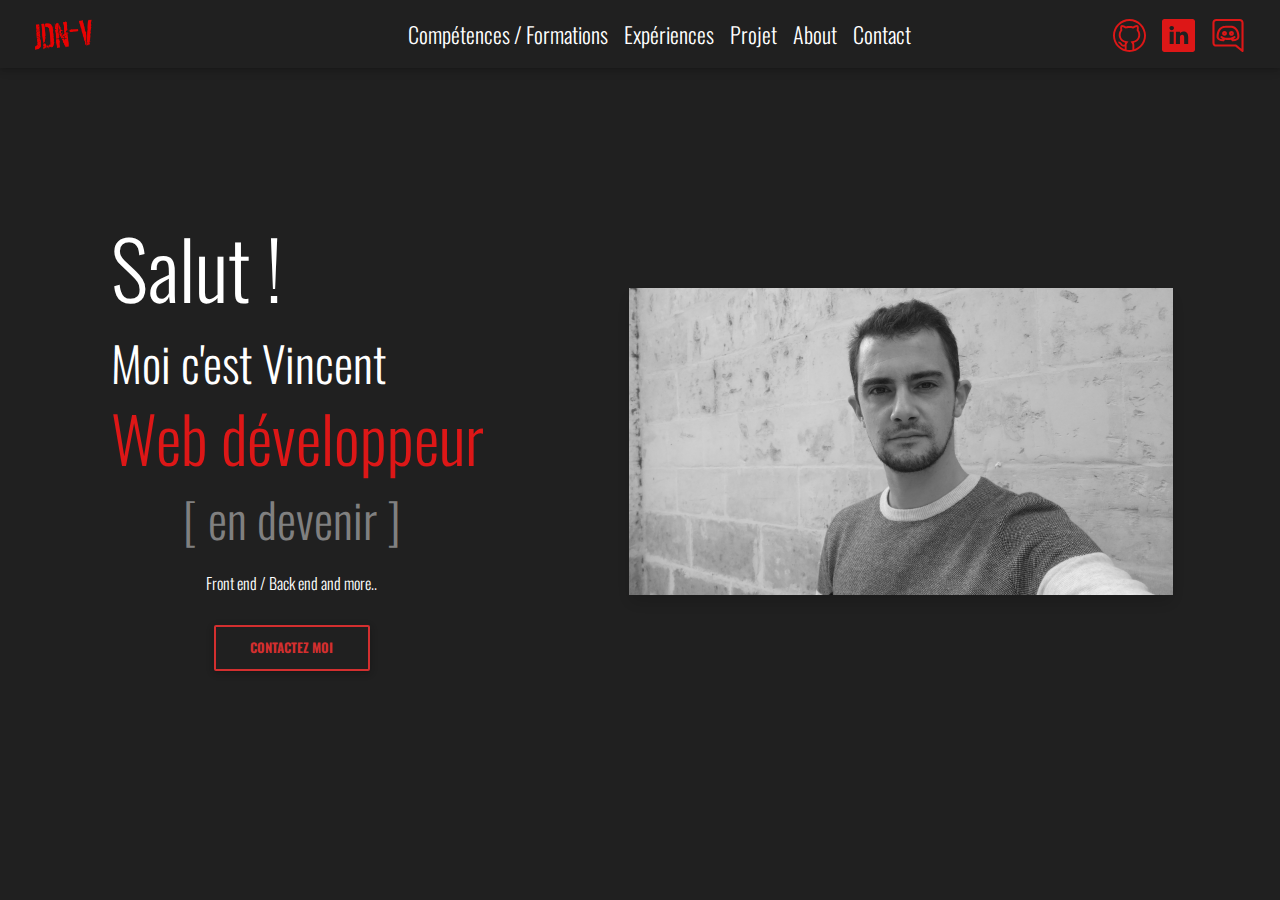
==== index.html @ fe7c05a7 "maj" ====
<!DOCTYPE html>
<html lang="fr">

<head>
  <meta charset="UTF-8">
  <!-- Responsive meta tag -->
  <meta name="viewport" content="width=device-width, initial-scale=1, shrink-to-fit=no">
  <link rel="stylesheet" href="assets/css/bootstrap.css">
  <link rel="stylesheet" href="assets/css/mdb.css">
  <link rel="stylesheet" href="assets/css/style.css">
  <link rel="stylesheet" href="assets/css/navBar.css">
  <link href="https://fonts.googleapis.com/css2?family=Oswald&display=swap" rel="stylesheet">
  <title>JOURDAN Vincent - Web développeur /AMIENS/CV/Accueil</title>

</head>

<body>

  <div class="container-fluid h-100 overflow-auto animated slideInDown">

    <!-- Bar de navigation responsive -->
    <div class="row">
      
      <nav id="navBar" class="col navbar navbar-expand-lg navbar-dark bgSha mb-2 mb-lg-5">
        <a class="col-2 col-lg-2 navbar-brand " href="index.html"><img class="myLogo" src="assets/Logo/JDN-Logo.png" alt="Mon JDN-V logo"></a>
        <button class="navbar-toggler" type="button" data-toggle="collapse" data-target="#navbarContent">
          <span class="navbar-toggler-icon"></span>
        </button>
        <div id="navbarContent" class="collapse navbar-collapse justify-content-lg-between">
          <ul class="col-12 col-lg-10 navbar-nav justify-content-lg-center text-center">
            <li class="nav-item"><a class="nav-link" href="skill.html">Compétences / Formations</a></li>
            <li class="nav-item"><a class="nav-link" href="experience.html">Expériences</a></li>
            <li class="nav-item"><a class="nav-link" href="project.html">Projet</a></li>
            <li class="nav-item"><a class="nav-link" href="about.html">About</a></li>
            <li class="nav-item"><a class="nav-link" href="contact.html">Contact</a></li>
          </ul>
          <ul  class="col-lg-2 pr-lg-0 flex-row justify-content-center navbar-nav">
            <li class="nav-item"><a class="nav-link" href="https://github.com/JOURDANVincent" target="_blank"><img class="animated bounce delay-2s" src="assets/img/github.svg" alt="github"></a></li>
            <li class="nav-item"><a class="nav-link" href="https://www.linkedin.com/in/vincent-jourdan-99902015a/" target="_blank"><img class="animated bounce delay-3s" src="assets/img/linkedin.svg" alt="linkedin"></a></li>
            <li class="nav-item"><a class="nav-link" href="#about" target="_blank"><img class="animated bounce delay-4s" src="assets/img/discord.svg" alt="discord"></a></li>
          </ul>
        </div>
      </nav>

    </div>
  
    <!-- Section About en page de garde -->
    <div class="row h-75 align-items-center">

      <div id="aboutText" class="col-12 col-lg-5 pl-lg-5 ml-lg-5 float-right">
        <div class="col-12 text-center">
          <p class="animated jello delay-2s float-lg-left" id="salut">Salut !</p>
          <p class=" float-lg-left">Moi c'est Vincent</p>
        </div>
        <div class="col-12 mt-lg-4 text-center">
          <h2 id="webdev" class="thTitle float-lg-left">Web développeur</h2>
        </div>
        <div class="col-12 col-lg-10 text-center float-lg-left">
          <p class="thTxtGrey mb-lg-3">[ en devenir ]</p>
          <p id="febe">Front end / Back end and more..</p>
        </div>
        <div class="col-12 col-lg-10 float-lg-left align-items-lg-center text-center mt-4 mb-4 mt-lg-4">
          <a class="btn font-weight-bold btn-outline-red" href="contact.html">Contactez Moi</a>
        </div>
      </div>
    
      <div class="col-12 col-lg-6 p-lg-5 mb-4 text-center py-auto">
        <img id="myPhoto" class="img-fluid shadow" src="assets/img/MaPhoto.jpg" alt="Ma photo">
      </div>
     
    </div>
    
    
  </div> 

  <script src="https://code.jquery.com/jquery-3.5.1.slim.min.js"
    integrity="sha384-DfXdz2htPH0lsSSs5nCTpuj/zy4C+OGpamoFVy38MVBnE+IbbVYUew+OrCXaRkfj" crossorigin="anonymous">
  </script>
  <script src="https://cdn.jsdelivr.net/npm/popper.js@1.16.1/dist/umd/popper.min.js"
    integrity="sha384-9/reFTGAW83EW2RDu2S0VKaIzap3H66lZH81PoYlFhbGU+6BZp6G7niu735Sk7lN" crossorigin="anonymous">
  </script>
  <script src="https://cdn.jsdelivr.net/npm/bootstrap@4.5.3/dist/js/bootstrap.min.js"
    integrity="sha384-w1Q4orYjBQndcko6MimVbzY0tgp4pWB4lZ7lr30WKz0vr/aWKhXdBNmNb5D92v7s" crossorigin="anonymous">
  </script>

</body>

</html>
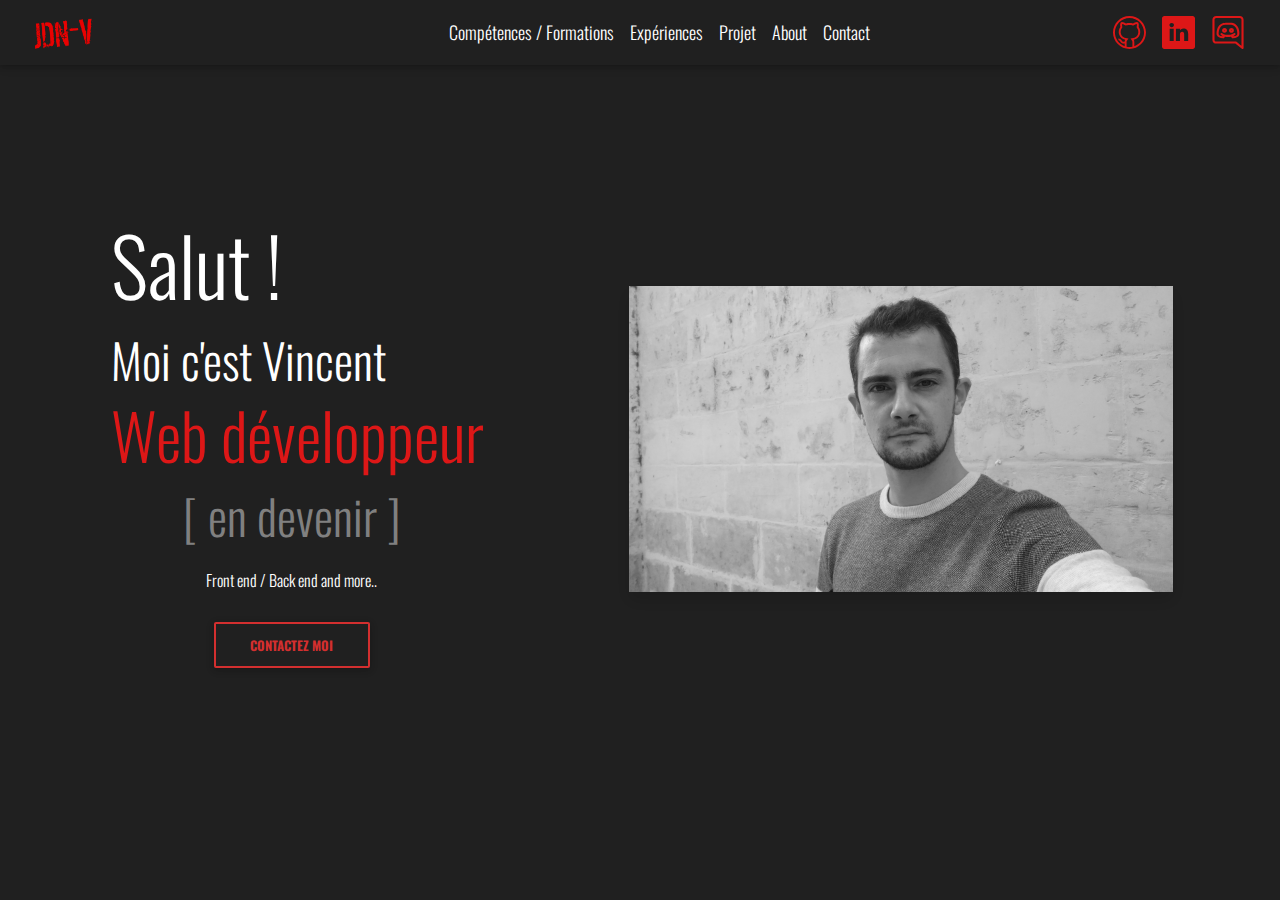
==== commit d76c674c: "couleur navigateur" ====
--- a/index.html
+++ b/index.html
@@ -3,6 +3,7 @@
 
 <head>
   <meta charset="UTF-8">
+  <meta name="theme-color" content="#000000">
   <!-- Responsive meta tag -->
   <meta name="viewport" content="width=device-width, initial-scale=1, shrink-to-fit=no">
   <link rel="stylesheet" href="assets/css/bootstrap.css">
--- a/assets/css/style.css
+++ b/assets/css/style.css
@@ -11,8 +11,27 @@
 }
 
 h5 {
-    font-size: 25px;
+    font-size: 20px;
 }
+
+p {
+    margin: 0;
+}
+a {
+    color: grey;
+}
+hr {
+    -moz-border-bottom-colors: none;
+    -moz-border-image: none;
+    border-image: none;
+    -moz-border-left-colors: none;
+    -moz-border-right-colors: none;
+    -moz-border-top-colors: none;
+    border-color: #EEEEEE99;
+    border-style: solid none;
+    border-width: 1px 0;
+    margin: 18px 0;
+  }
 
 .myLogo {
     width: auto;
@@ -43,9 +62,9 @@
 }
 
 .nav-link {
-    font-size: 22px;
+    font-size: 18px;
 }
-#navbarContent .active a{
+#navbarContent .active .nav-link{
     color: #DD1717 !important;
     font-weight: bold;
     background-color:#202020 !important;
@@ -66,11 +85,11 @@
     background-color: rgba(25,25,25,0.8);
     border-radius: 5px;
 }
+.txtThOp {
+    color: #202020;
+}
 .bgGreyNoS {
     background-color: #202020 !important;
-}
-.thPlaceHolder {
-    background-color: #303030;
 }
 
 .thTitle, h2, #about a, a:hover {
@@ -87,7 +106,7 @@
 .date {
     color: black;
     font-weight: bold;
-    font-size: 25px;
+    font-size: 20px;
 }
 .firm {
     color: rgb(180, 30, 30);
@@ -95,7 +114,7 @@
 }
 
 .thLyLogo {
-    font-size: 30px;
+    font-size: 20px;
     font-weight: bold;
     color: black;
 }
@@ -123,9 +142,7 @@
 #webdev {
     font-size: 4rem !important;
 }
- p {
-     margin: 0;
- }
+
 
  .pgBar {
     position: relative;
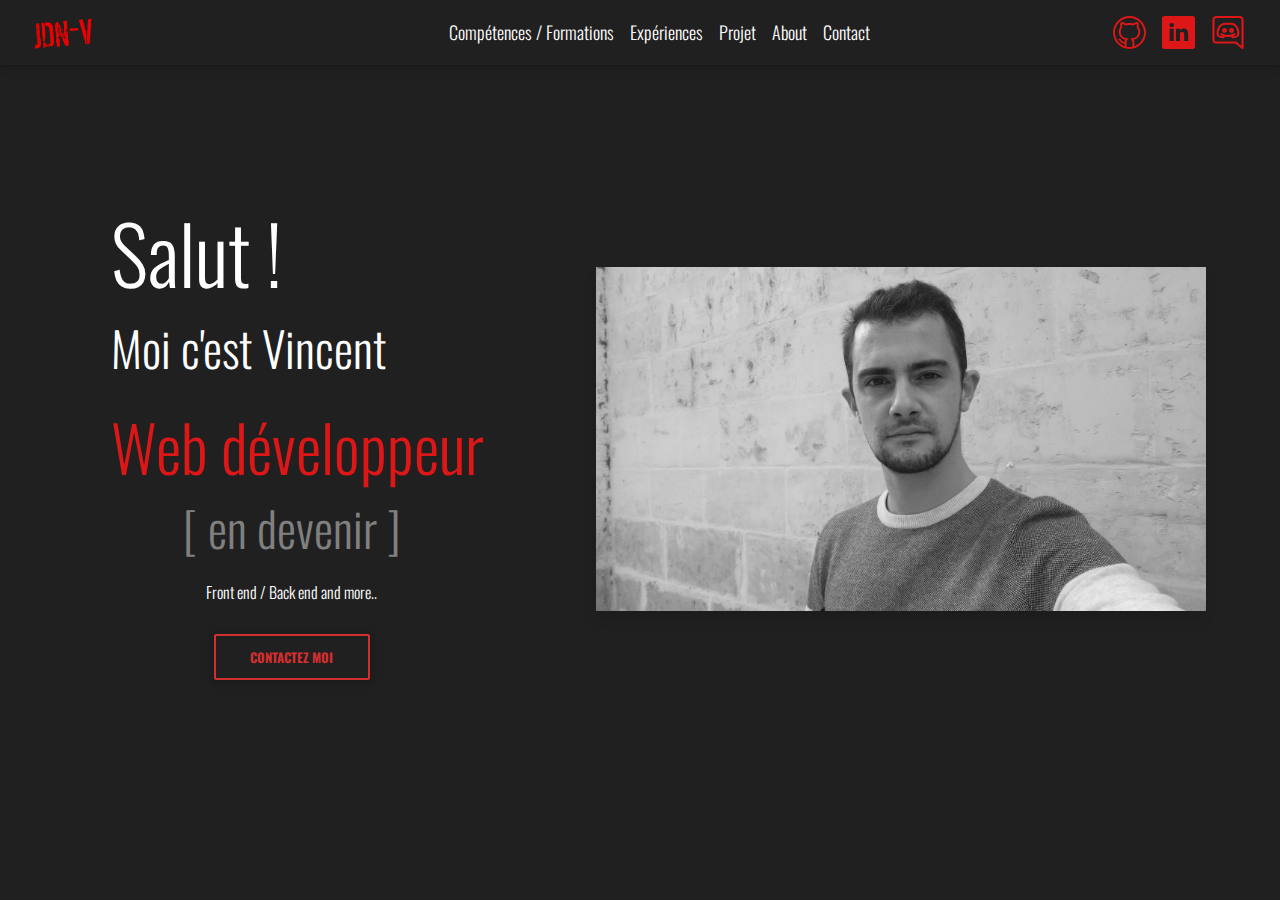
==== commit ab917e9d: "sup lien navbar / add mdb bootstrap min.map" ====
--- a/index.html
+++ b/index.html
@@ -3,13 +3,12 @@
 
 <head>
   <meta charset="UTF-8">
-  <meta name="theme-color" content="#000000">
+  <meta name="theme-color" content="#181818">
   <!-- Responsive meta tag -->
   <meta name="viewport" content="width=device-width, initial-scale=1, shrink-to-fit=no">
   <link rel="stylesheet" href="assets/css/bootstrap.css">
   <link rel="stylesheet" href="assets/css/mdb.css">
   <link rel="stylesheet" href="assets/css/style.css">
-  <link rel="stylesheet" href="assets/css/navBar.css">
   <link href="https://fonts.googleapis.com/css2?family=Oswald&display=swap" rel="stylesheet">
   <title>JOURDAN Vincent - Web développeur /AMIENS/CV/Accueil</title>
 
@@ -48,10 +47,10 @@
     <!-- Section About en page de garde -->
     <div class="row h-75 align-items-center">
 
-      <div id="aboutText" class="col-12 col-lg-5 pl-lg-5 ml-lg-5 float-right">
-        <div class="col-12 text-center">
-          <p class="animated jello delay-2s float-lg-left" id="salut">Salut !</p>
-          <p class=" float-lg-left">Moi c'est Vincent</p>
+      <div id="aboutText" class="col-12 col-lg-5 ml-lg-5 pl-lg-5">
+        <div class="col-12 text-center text-lg-left"> 
+          <p class="animated jello delay-2s" id="salut">Salut !</p>
+          <p class="  ">Moi c'est Vincent</p>
         </div>
         <div class="col-12 mt-lg-4 text-center">
           <h2 id="webdev" class="thTitle float-lg-left">Web développeur</h2>
@@ -60,12 +59,12 @@
           <p class="thTxtGrey mb-lg-3">[ en devenir ]</p>
           <p id="febe">Front end / Back end and more..</p>
         </div>
-        <div class="col-12 col-lg-10 float-lg-left align-items-lg-center text-center mt-4 mb-4 mt-lg-4">
+        <div class="col-12 col-lg-10 float-lg-left align-items-lg-center text-center mt-4 mb-4">
           <a class="btn font-weight-bold btn-outline-red" href="contact.html">Contactez Moi</a>
         </div>
       </div>
     
-      <div class="col-12 col-lg-6 p-lg-5 mb-4 text-center py-auto">
+      <div class="col-12 col-lg-6 pr-lg-6 mb-4 text-center">
         <img id="myPhoto" class="img-fluid shadow" src="assets/img/MaPhoto.jpg" alt="Ma photo">
       </div>
      
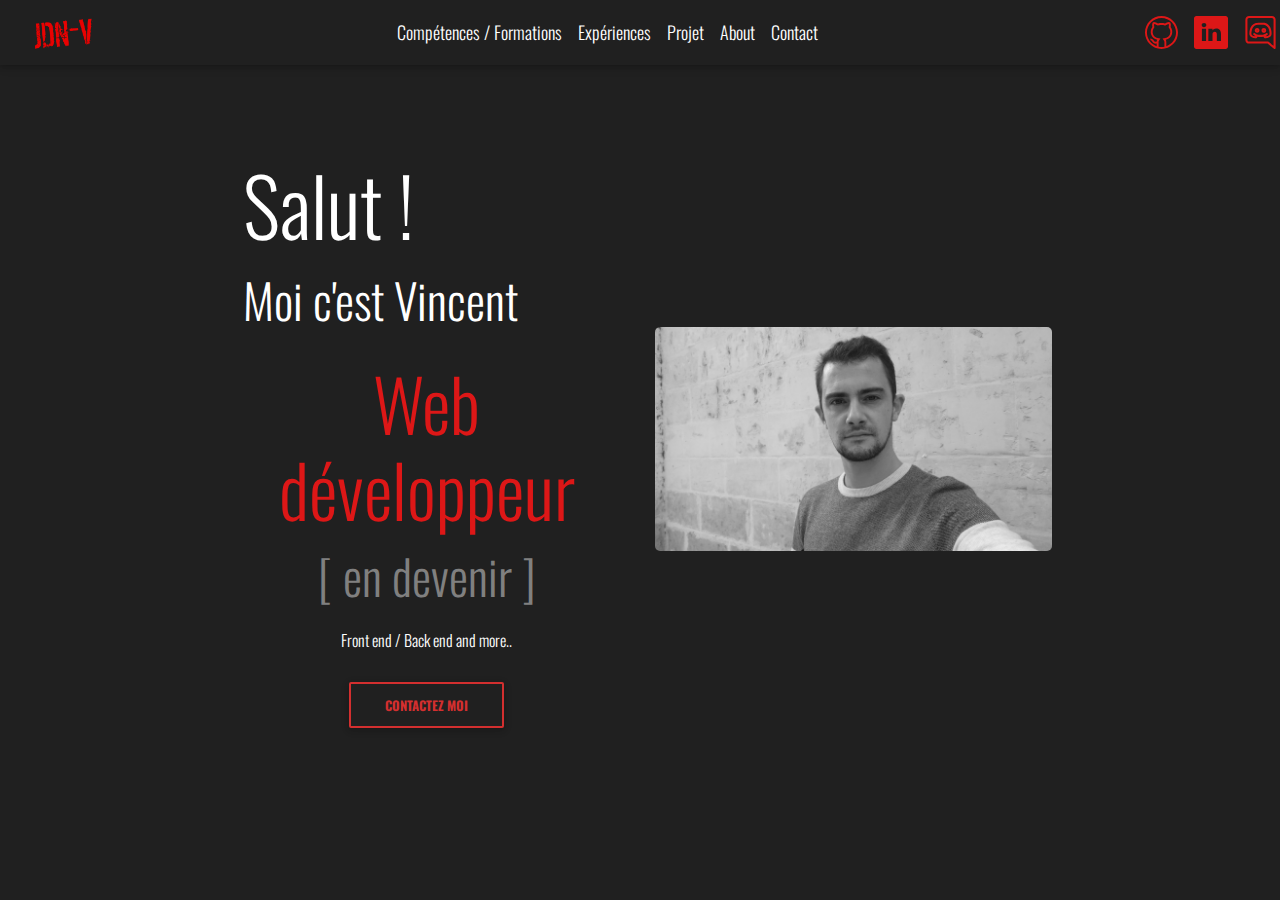
==== commit 715ab002: "correction fautes" ====
--- a/index.html
+++ b/index.html
@@ -21,33 +21,33 @@
     <!-- Bar de navigation responsive -->
     <div class="row">
       
-      <nav id="navBar" class="col navbar navbar-expand-lg navbar-dark bgSha mb-2 mb-lg-5">
-        <a class="col-2 col-lg-2 navbar-brand " href="index.html"><img class="myLogo" src="assets/Logo/JDN-Logo.png" alt="Mon JDN-V logo"></a>
+      <nav id="navBar" class="col-lg-12 navbar navbar-expand-lg navbar-dark bgSha mb-4 mb-lg-5">
+        <a class="col-2 col-lg-1 navbar-brand " href="index.html"><img class="myLogo" src="assets/Logo/JDN-Logo.png" alt="Mon JDN-V logo"></a>
         <button class="navbar-toggler" type="button" data-toggle="collapse" data-target="#navbarContent">
-          <span class="navbar-toggler-icon"></span>
+        <span class="navbar-toggler-icon"></span>
         </button>
-        <div id="navbarContent" class="collapse navbar-collapse justify-content-lg-between">
-          <ul class="col-12 col-lg-10 navbar-nav justify-content-lg-center text-center">
-            <li class="nav-item"><a class="nav-link" href="skill.html">Compétences / Formations</a></li>
-            <li class="nav-item"><a class="nav-link" href="experience.html">Expériences</a></li>
-            <li class="nav-item"><a class="nav-link" href="project.html">Projet</a></li>
-            <li class="nav-item"><a class="nav-link" href="about.html">About</a></li>
-            <li class="nav-item"><a class="nav-link" href="contact.html">Contact</a></li>
-          </ul>
-          <ul  class="col-lg-2 pr-lg-0 flex-row justify-content-center navbar-nav">
-            <li class="nav-item"><a class="nav-link" href="https://github.com/JOURDANVincent" target="_blank"><img class="animated bounce delay-2s" src="assets/img/github.svg" alt="github"></a></li>
-            <li class="nav-item"><a class="nav-link" href="https://www.linkedin.com/in/vincent-jourdan-99902015a/" target="_blank"><img class="animated bounce delay-3s" src="assets/img/linkedin.svg" alt="linkedin"></a></li>
-            <li class="nav-item"><a class="nav-link" href="#about" target="_blank"><img class="animated bounce delay-4s" src="assets/img/discord.svg" alt="discord"></a></li>
-          </ul>
+        <div id="navbarContent" class="col-lg-11 collapse navbar-collapse justify-content-lg-between">
+            <ul class="col-12 col-lg-10 navbar-nav justify-content-lg-center text-center">
+                <li class="nav-item"><a class="nav-link" href="skill.html">Compétences / Formations</a></li>
+                <li class="nav-item"><a class="nav-link" href="experience.html">Expériences</a></li>
+                <li class="nav-item"><a class="nav-link" href="project.html">Projet</a></li>
+                <li class="nav-item"><a class="nav-link" href="about.html">About</a></li>
+                <li class="nav-item"><a class="nav-link" href="contact.html">Contact</a></li>
+            </ul>
+            <ul  class="col-lg-1 flex-row justify-content-center navbar-nav">
+                <li class="nav-item"><a class="nav-link" href="https://github.com/JOURDANVincent" target="_blank"><img class="animated bounce delay-2s" src="assets/img/github.svg" alt="github"></a></li>
+                <li class="nav-item"><a class="nav-link" href="https://www.linkedin.com/in/vincent-jourdan-99902015a/" target="_blank"><img class="animated bounce delay-3s" src="assets/img/linkedin.svg" alt="linkedin"></a></li>
+                <li class="nav-item"><a class="nav-link" href="#about" target="_blank"><img class="animated bounce delay-4s" src="assets/img/discord.svg" alt="discord"></a></li>
+            </ul>
         </div>
-      </nav>
+    </nav>
 
     </div>
   
     <!-- Section About en page de garde -->
-    <div class="row h-75 align-items-center">
+    <div class="row h-75 align-items-center justify-content-center">
 
-      <div id="aboutText" class="col-12 col-lg-5 ml-lg-5 pl-lg-5">
+      <div id="aboutText" class="col-12 col-lg-4">
         <div class="col-12 text-center text-lg-left"> 
           <p class="animated jello delay-2s" id="salut">Salut !</p>
           <p class="  ">Moi c'est Vincent</p>
@@ -55,17 +55,17 @@
         <div class="col-12 mt-lg-4 text-center">
           <h2 id="webdev" class="thTitle float-lg-left">Web développeur</h2>
         </div>
-        <div class="col-12 col-lg-10 text-center float-lg-left">
+        <div class="col-12 text-center float-lg-left">
           <p class="thTxtGrey mb-lg-3">[ en devenir ]</p>
           <p id="febe">Front end / Back end and more..</p>
         </div>
-        <div class="col-12 col-lg-10 float-lg-left align-items-lg-center text-center mt-4 mb-4">
+        <div class="col-12 float-lg-left align-items-lg-center text-center mt-4 mb-4">
           <a class="btn font-weight-bold btn-outline-red" href="contact.html">Contactez Moi</a>
         </div>
       </div>
     
-      <div class="col-12 col-lg-6 pr-lg-6 mb-4 text-center">
-        <img id="myPhoto" class="img-fluid shadow" src="assets/img/MaPhoto.jpg" alt="Ma photo">
+      <div class="col-12 col-lg-4 mb-4 text-center">
+        <img id="myPhoto" class="img-fluid border-2" src="assets/img/MaPhoto.jpg" alt="Ma photo">
       </div>
      
     </div>
--- a/assets/css/style.css
+++ b/assets/css/style.css
@@ -41,6 +41,7 @@
 
 #myPhoto {
     filter: grayscale();
+    border-radius: 5px;
 }
 #myPhoto:hover {
     /* animation: bounce 1s     ; */
@@ -73,7 +74,6 @@
     background-color: rgba(25,25,25,0.8);
     border-radius: 5px;
     /* box-shadow: 2px 2px 2px 1px rgb(90, 25, 25); */
-
     margin-bottom: 5px;
 }
 
@@ -109,8 +109,9 @@
     font-size: 20px;
 }
 .firm {
-    color: rgb(180, 30, 30);
+    color: rgb(211, 59, 59);
     font-weight: bold;
+    /* margin-left: 5px; */
 }
 
 .thLyLogo {
@@ -140,7 +141,7 @@
     font-size: 1rem !important;
 }
 #webdev {
-    font-size: 4rem !important;
+    font-size: 4.5rem !important;
 }
 
 
@@ -157,6 +158,7 @@
  .pgProgress {
     position: absolute;
     bottom:12px;
+    left: 21px;
     border-radius: 5px;
     background-color: rgb(190, 22, 22);
     height: 4px;
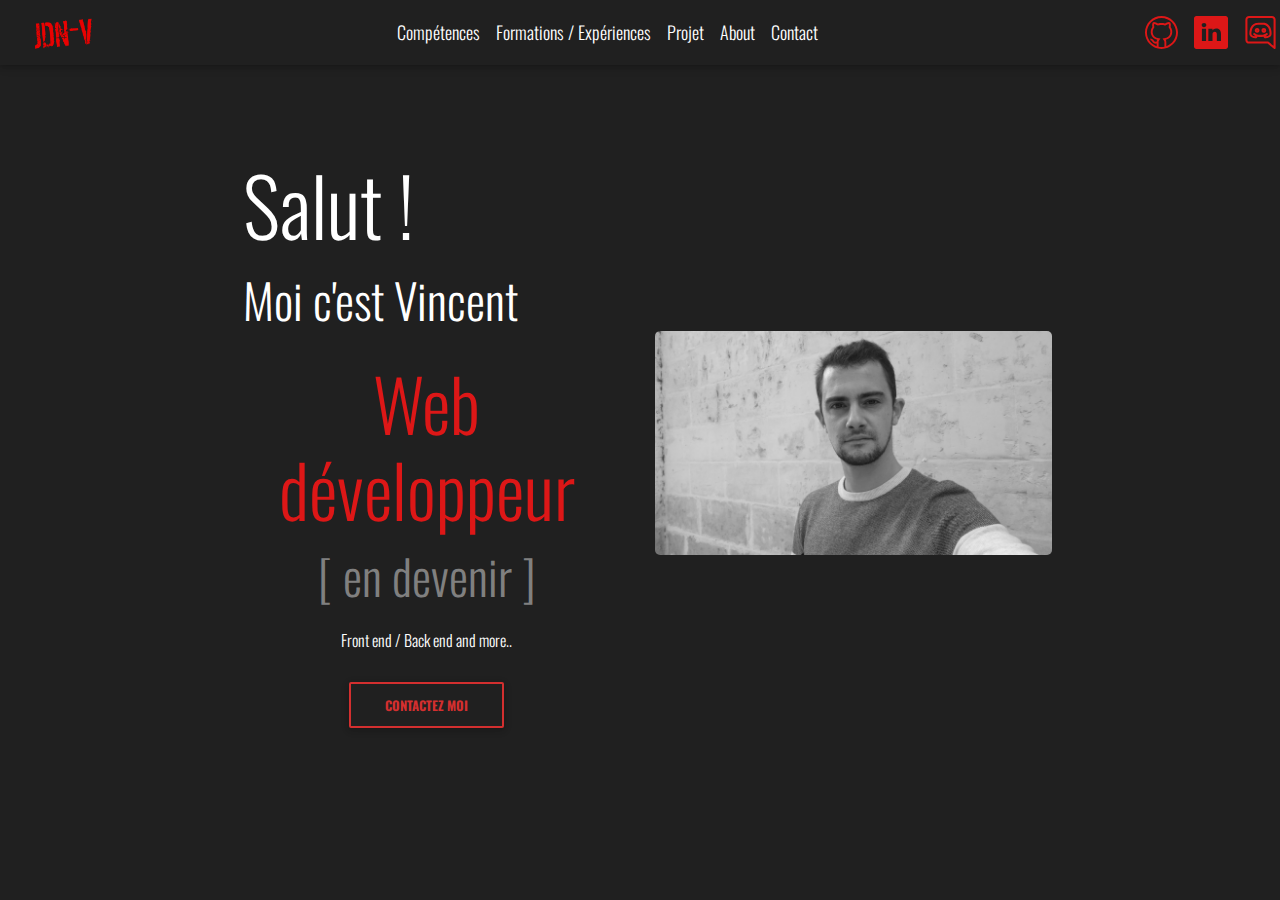
==== commit 56aed503: "modifie section skill et experience" ====
--- a/index.html
+++ b/index.html
@@ -28,8 +28,8 @@
         </button>
         <div id="navbarContent" class="col-lg-11 collapse navbar-collapse justify-content-lg-between">
             <ul class="col-12 col-lg-10 navbar-nav justify-content-lg-center text-center">
-                <li class="nav-item"><a class="nav-link" href="skill.html">Compétences / Formations</a></li>
-                <li class="nav-item"><a class="nav-link" href="experience.html">Expériences</a></li>
+                <li class="nav-item"><a class="nav-link" href="skill.html">Compétences</a></li>
+                <li class="nav-item"><a class="nav-link" href="experience.html">Formations / Expériences</a></li>
                 <li class="nav-item"><a class="nav-link" href="project.html">Projet</a></li>
                 <li class="nav-item"><a class="nav-link" href="about.html">About</a></li>
                 <li class="nav-item"><a class="nav-link" href="contact.html">Contact</a></li>
@@ -52,7 +52,7 @@
           <p class="animated jello delay-2s" id="salut">Salut !</p>
           <p class="  ">Moi c'est Vincent</p>
         </div>
-        <div class="col-12 mt-lg-4 text-center">
+        <div class="col-12 mt-lg-4 text-center px-0">
           <h2 id="webdev" class="thTitle float-lg-left">Web développeur</h2>
         </div>
         <div class="col-12 text-center float-lg-left">
@@ -64,8 +64,9 @@
         </div>
       </div>
     
-      <div class="col-12 col-lg-4 mb-4 text-center">
+      <div class="col-12 col-lg-4 mb-4 mt-2 text-center">
         <img id="myPhoto" class="img-fluid border-2" src="assets/img/MaPhoto.jpg" alt="Ma photo">
+        <!-- <img src="assets/img/Globe_icon_4.svg" alt="globe web"> -->
       </div>
      
     </div>
--- a/assets/css/style.css
+++ b/assets/css/style.css
@@ -2,9 +2,14 @@
     color: white;
     /* background-image: url(../../assets/img/nwall.jpg); */
     background-color: #202020;
+    /* background-image: url(../img/Globe_icon_4.svg); */
     background-attachment: fixed;
-    background-size: cover;
-    background-position-x: center;
+    background-repeat: no-repeat;
+
+    /* background-size: cover; */
+    background-position-x: 95%;
+    background-position-y: 75%;
+    background-size: 50%;
     height: 100%;
     width: 100%;
     font-family: 'Oswald', sans-serif;
@@ -77,6 +82,9 @@
     margin-bottom: 5px;
 }
 
+.bdc5 {
+    border: 1px solid #808080aa;
+}
 
 .bgSha {
     color: #15151580;
